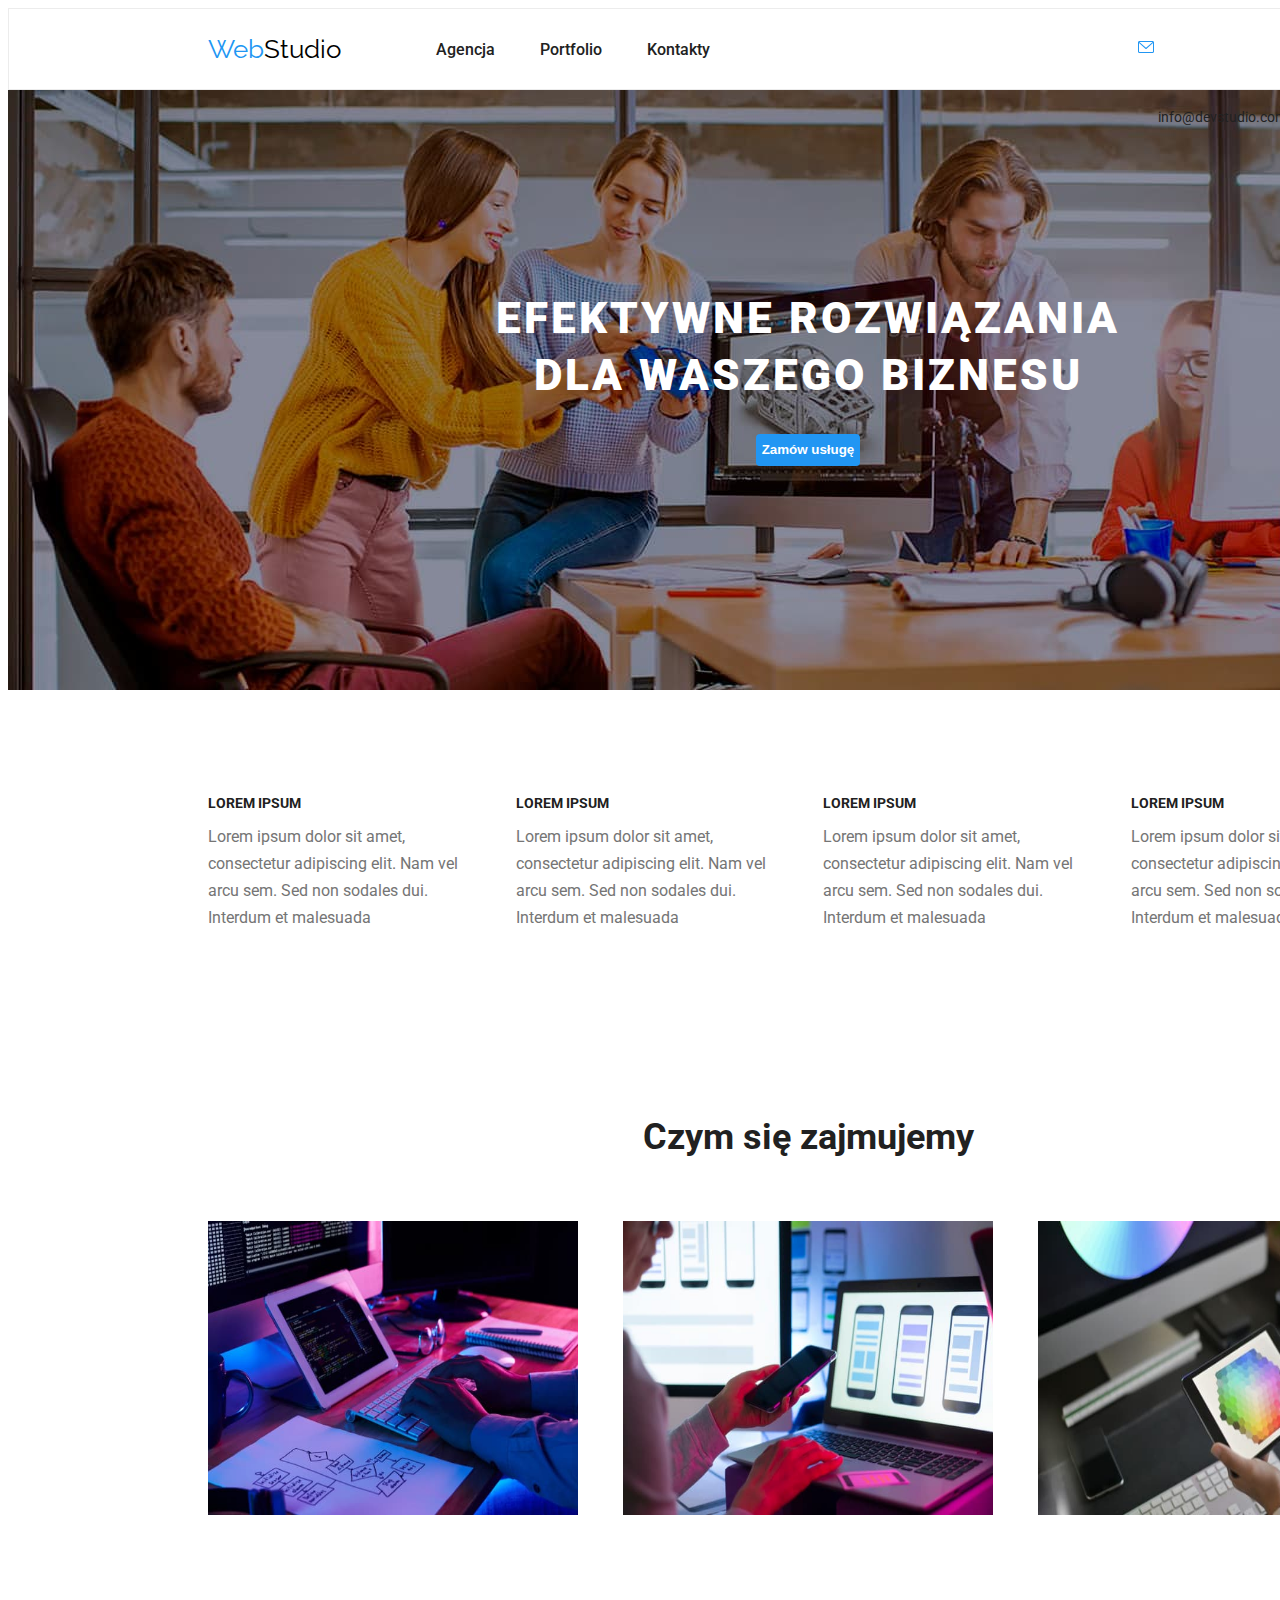
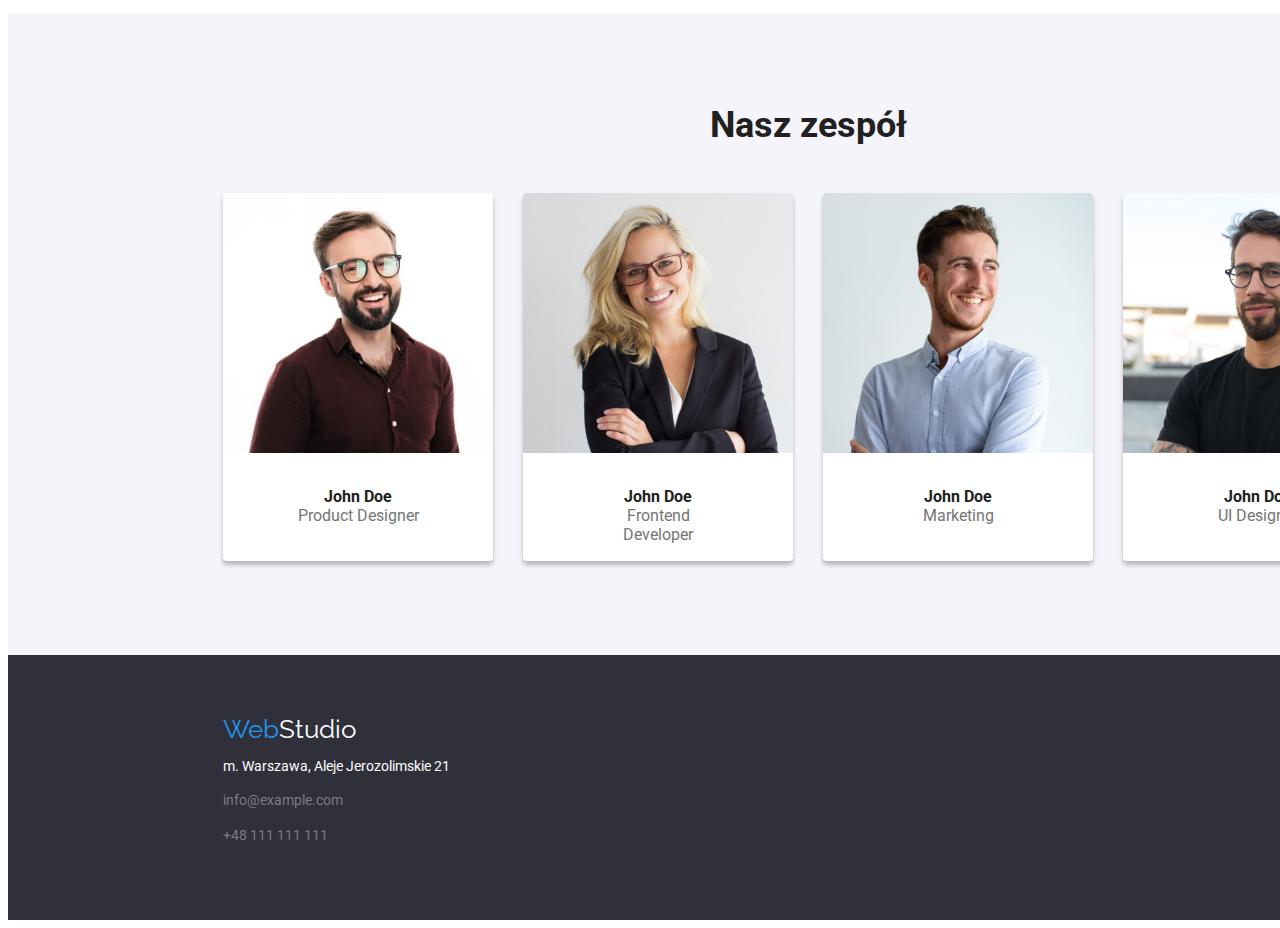
==== index.html @ 939aaa7a "icon" ====
<!DOCTYPE html>
<html lang="pl">
  <head>
    <meta charset="UTF-8" />
    <meta http-equiv="X-UA-Compatible" content="IE=edge" />
    <meta name="viewport" content="width=device-width, initial-scale=1.0" />
    <link
      rel="stylesheet"
      href="https://cdnjs.cloudflare.com/ajax/libs/modern-normalize/1.1.0/modern-normalize.min.css"
      integrity="sha512-wpPYUAdjBVSE4KJnH1VR1HeZfpl1ub8YT/NKx4PuQ5NmX2tKuGu6U/JRp5y+Y8XG2tV+wKQpNHVUX03MfMFn9Q=="
      crossorigin="anonymous"
      referrerpolicy="no-referrer"
    />
    <link rel="stylesheet" href="./css/styles-index.css" />
    <link rel="preconnect" href="https://fonts.googleapis.com" />
    <link rel="preconnect" href="https://fonts.gstatic.com" crossorigin />

    <link
      href="https://fonts.googleapis.com/css2?family=Raleway:wght@700&family=Roboto:wght@400;500;700;900&display=swap"
      rel="stylesheet"
    />
    <title>Studio</title>
  </head>
  <body>
    <header>
      <div class="container-header">
        <span class="logo-top"
          ><a href="index.html"><span class="logo-first-part">Web</span>Studio</a></span
        >
        <nav>
          <ul class="navbar">
            <li><a href="./index.html">Agencja</a></li>
            <li><a href="./portfolio.html">Portfolio</a></li>
            <li><a href="#">Kontakty</a></li>
          </ul>
        </nav>
        <div class="contact-top">
          <div class="contact-email-header">
            <svg class="icon-header" width="16" hight="12" vewBox="0 0 16 12" fill="#757575">
              <use href="images/icons.svg#icon-envelope"></use>
            </svg>
            <a href="mailto:info@devstudio.com">info@devstudio.com</a>
          </div>
          <div class="contact-phone-header"><a href="tel:+48111111111">+48 111 111 111</a></div>
        </div>
      </div>
    </header>
    <main>
      <div class="main-page-box">
        <h1>EFEKTYWNE ROZWIĄZANIA<br />DLA WASZEGO BIZNESU</h1>
        <button class="button-main-page" type="button">Zamów usługę</button>
      </div>
      <div class="main-page-first-container">
        <ul class="main-page-first-container-list">
          <li>
            <h2 class="main-page-first-container-title">Lorem ipsum</h2>
            <p>
              Lorem ipsum dolor sit amet, consectetur adipiscing elit. Nam vel arcu sem. Sed non
              sodales dui. Interdum et malesuada
            </p>
          </li>

          <li>
            <h2 class="main-page-first-container-title">Lorem ipsum</h2>
            <p>
              Lorem ipsum dolor sit amet, consectetur adipiscing elit. Nam vel arcu sem. Sed non
              sodales dui. Interdum et malesuada
            </p>
          </li>
          <li>
            <h2 class="main-page-first-container-title">Lorem ipsum</h2>
            <p>
              Lorem ipsum dolor sit amet, consectetur adipiscing elit. Nam vel arcu sem. Sed non
              sodales dui. Interdum et malesuada
            </p>
          </li>
          <li>
            <h2 class="main-page-first-container-title">Lorem ipsum</h2>
            <p>
              Lorem ipsum dolor sit amet, consectetur adipiscing elit. Nam vel arcu sem. Sed non
              sodales dui. Interdum et malesuada
            </p>
          </li>
        </ul>
      </div>
      <section class="main-page-second-container">
        <h2 class="main-page-container-title">Czym się zajmujemy</h2>
        <ul class="main-page-second-container-list">
          <li>
            <img
              src="images/photo1.jpg"
              height="294"
              width="370"
              alt="programer working his desk office"
            />
          </li>
          <li>
            <img
              src="images/photo2.jpg"
              height="294"
              width="370"
              alt=" web ui designers are developing application smartphones team creators is working interface mobile phones"
            />
          </li>
          <li>
            <img
              src="images/photo3.jpg"
              height="294"
              width="370"
              alt="creative artist web design with working colour selection graphic tablet"
            />
          </li>
        </ul>
      </section>
      <section class="main-page-third-container-section-box">
        <div class="main-page-third-container-section">
          <h2 class="main-page-container-title">Nasz zespół</h2>
          <ul class="main-page-third-container">
            <li>
              <figure>
                <img src="images/part2photo1.jpg" alt="The man with glasses" width="270" />
                <figcaption>
                  <span class="main-page-third-container-photo-title"><b>John Doe</b></span
                  ><br />
                  <span class="main-page-third-container-photo-description">Product Designer</span>
                </figcaption>
              </figure>
            </li>

            <li>
              <figure>
                <img src="images/part2photo2.jpg" alt="Blonde woman with glasses" width="270" />
                <figcaption>
                  <span class="main-page-third-container-photo-title"><b>John Doe</b></span>
                  <br />
                  <span class="main-page-third-container-photo-description"
                    >Frontend Developer</span
                  >
                </figcaption>
              </figure>
            </li>
            <li>
              <figure>
                <img src="images/part2photo3.jpg" alt="The man in blue shirt" width="270" />
                <figcaption>
                  <span class="main-page-third-container-photo-title"><b>John Doe</b></span
                  ><br />
                  <span class="main-page-third-container-photo-description">Marketing</span>
                </figcaption>
              </figure>
            </li>
            <li>
              <figure>
                <img
                  src="images/part2photo4.jpg"
                  alt="The man with glasses in black t-shirt"
                  width="270"
                />
                <figcaption>
                  <span class="main-page-third-container-photo-title"><b>John Doe</b></span
                  ><br />
                  <span class="main-page-third-container-photo-description">UI Designer</span>
                </figcaption>
              </figure>
            </li>
          </ul>
        </div>
      </section>
    </main>
    <footer>
      <div class="container-footer">
        <span class="logo-bottom"
          ><a href="index.html"><span class="logo-first-part">Web</span>Studio</a></span
        >
        <address>
          <p class="address-street">m. Warszawa, Aleje Jerozolimskie 21</p>
          <p class="contact-email"><a href="info@example.com">info@example.com</a></p>
          <p class="contact-phone"><a href="tel:+48111111111">+48 111 111 111</a></p>
        </address>
      </div>
    </footer>
  </body>
</html>
---- css/styles-index.css ----
:root {
  --main-color: #212121;
  --secondary-color: #757575;
  --brand-color: #2196f3;
}
body {
  font-family: 'roboto', sans-serif;
  color: var(--main-color);
  list-style: none;
  width: 1600px;
}
svg {
  transform-origin: center;
}

a {
  text-decoration: none;
}
/* navigation*/
header {
  border: 1px solid #ececec;
}
.container-header {
  display: flex;
  height: 80px;
  align-items: center;
  width: 1200px;
  justify-content: space-between;
  margin: 0 auto;
}
.logo-top > a {
  text-decoration: none;
  font-family: 'Raleway';
  color: #000;
  font-size: 26px;
  line-height: 1.1;
}
.logo-first-part {
  color: var(--brand-color);
}
.navbar,
.navbar > li > a {
  list-style: none;
  text-decoration: none;
  color: var(--main-color);
  font-weight: 500;
}
.navbar {
  display: flex;
  justify-content: space-between;
  gap: 45px;
  margin-right: 373px;
}
.icon-header {
  display: inline-block;
  fill: var(--secondary-color);
  height: 13;
}
.contact-email-header {
  display: inline-block;
  width: 161px;
  /* margin-right: 50px;*/
}
.contact-phone-header {
  display: inline-block;
}
.navbar > li > a:hover,
.navbar > li > a:focus {
  color: var(--brand-color);
}
.contact-phone-header > a,
.contact-email-header > a {
  text-decoration: none;
  font-size: 14px;
  color: var(--main-color);
}

.contact-phone-header > a:hover,
.contact-phone-header > a:focus,
.contact-email-header > a:hover,
.contact-email-header > a:focus {
  color: var(--brand-color);
}

/* navigation*/

/*main*/

h1 {
  font-weight: 900;
  font-size: 44px;
  text-align: center;
  color: #fff;
  line-height: 1.3;
  letter-spacing: 3px;
  padding-top: 200px;
  padding-bottom: 30px;
  margin: 0;
}
.main-page-box {
  background-color: #2f303a;
  background-image: url('../images/10.jpg'), url('../images/11.jpg');
  text-align: center;
  height: 600px;
}
.button-main-page {
  background: var(--brand-color);
  font-weight: 700;
  color: #fff;
  line-height: 30px;
  border-radius: 4px;
  border: none;
}
.button-main-page:hover,
.button-main-page:focus {
  color: var(--main-color);
  cursor: pointer;
}
.main-page-first-container {
  margin: 94px auto;
  width: 1200px;
}
.main-page-first-container-list {
  display: flex;
  flex-basis: calc((100%-90px) / 4);
  gap: 30px;
  justify-content: space-between;
}
.main-page-first-container-title {
  font-weight: 700;
  font-size: 14px;
  text-transform: uppercase;
  line-height: 1.1;
}
.main-page-first-container-list > li {
  list-style: none;
}
.main-page-first-container-list > li > p {
  color: var(--secondary-color);
  line-height: 1.7;
  margin: 0;
}
.main-page-first-container-list {
  padding-inline-start: 0px;
}
.main-page-container-title {
  font-weight: 700;
  font-size: 36px;
  text-align: center;
  line-height: 1;
  margin: 0;
  padding: 94px 0 50px 0;
}
.main-page-second-container {
  width: 1200px;
  margin: 0 auto;
  margin-bottom: 94px;
}
.main-page-second-container-list {
  display: flex;
  list-style: none;
  justify-content: space-between;
  gap: 30px;
  padding: 0;
}

.main-page-third-container > li {
  list-style: none;
  text-align: center;
}
.main-page-third-container {
  display: flex;
  margin: 0 auto;
  justify-content: space-between;
  gap: 30px;
  flex-basis: calc((100%-90px) / 4);

  padding: 0;
  padding-bottom: 94px;
}
.main-page-third-container > li > figure {
  margin: 0px;
  background-color: #fff;
  border-radius: 4px;
  box-shadow: rgba(0, 0, 0, 0.25) 0px 4px 4px 0px;
  height: 368px;
}
.main-page-third-container-section {
  margin: 0 auto;
  width: 1170px;
}
.main-page-third-container-section-box {
  background: #f5f4fa;
}

.main-page-third-container-photo-title {
  font-weight: 500;
  line-height: 1.1;
}
.main-page-third-container > li > figure > img {
  border-top-right-radius: 4px;
  border-top-left-radius: 4px;
}
.main-page-third-container-photo-description {
  color: var(--secondary-color);
  line-height: 1.1;
}
.main-page-third-container > li > figure > figcaption {
  padding: 30px 70px;
}

/*main*/

/*portfolio*/

.main-buttons {
  list-style: none;
  display: flex;
  gap: 8px;
  justify-content: center;
  padding-inline-start: 0px;
  margin: 94px 0px 34px 0px;
}
.main-button {
  color: var(--main-color);
  background-color: #f5f4fa;
  line-height: 1.6;
  border-radius: 4px;
  border: none;
}
.main-buttons > li > button {
  font-weight: 500;
  font-weight: bold;
  text-decoration: none;
  padding: 6px 22px;
}

.main-button:hover,
.main-button:focus {
  background-color: var(--brand-color);
  list-style: none;
  cursor: pointer;
  color: #fff;
  box-shadow: 0px 4px 4px 0px rgba(0, 0, 0, 0.25);
}
.portfolio-examples-container {
  width: 1200px;
  margin: 0 auto;
  margin-bottom: 94px;
}
.portfolio-examples {
  display: flex;
  flex-wrap: wrap;
  justify-content: center;
  gap: 30px;
  flex-basis: calc((100%-60px) / 3);
  list-style: none;
  margin: 0;
  padding: 0;
}
.portfolio-examples > li > figure {
  margin: 0;
  border: 1px solid #eee;
}
.portfolio-examples > li > figure > figcaption {
  padding: 20px 24px;
}
.portfolio-examples > li > figure:hover,
.portfolio-examples > li > figure:focus {
  cursor: pointer;
  box-shadow: 0px 4px 4px 0px rgba(0, 0, 0, 0.25);
}
.image-description-title {
  font-weight: 700;
  font-size: 18px;
  line-height: 2;
}
.image-description {
  color: var(--secondary-color);
  line-height: 1.8;
}

/*portfolio*/

/*footer*/
.logo-bottom > a {
  text-decoration: none;
  font-family: 'Raleway';
  color: #fff;
  font-size: 26px;
  line-height: 1.1;
}

footer {
  background-color: #2f303a;
}
.container-footer {
  padding-top: 60px;
  padding-left: 215px;
  padding-bottom: 60px;
}
.address > p > {
  text-decoration: none;
  line-height: 1.7;
}
.address-street {
  font-style: normal;
  font-size: 14px;
  color: #fff;
}

.contact-email > a {
  font-style: normal;
  font-size: 14px;
  color: #ffffff60;
  text-decoration: none;
}
.contact-phone > a {
  text-decoration: none;
  font-style: normal;
  font-size: 14px;
  color: #ffffff60;
}
.contact-email > a:hover,
.contact-email > a:focus,
.contact-phone > a:hover,
.contact-phone > a:focus {
  color: var(--brand-color);
}

/*footer*/
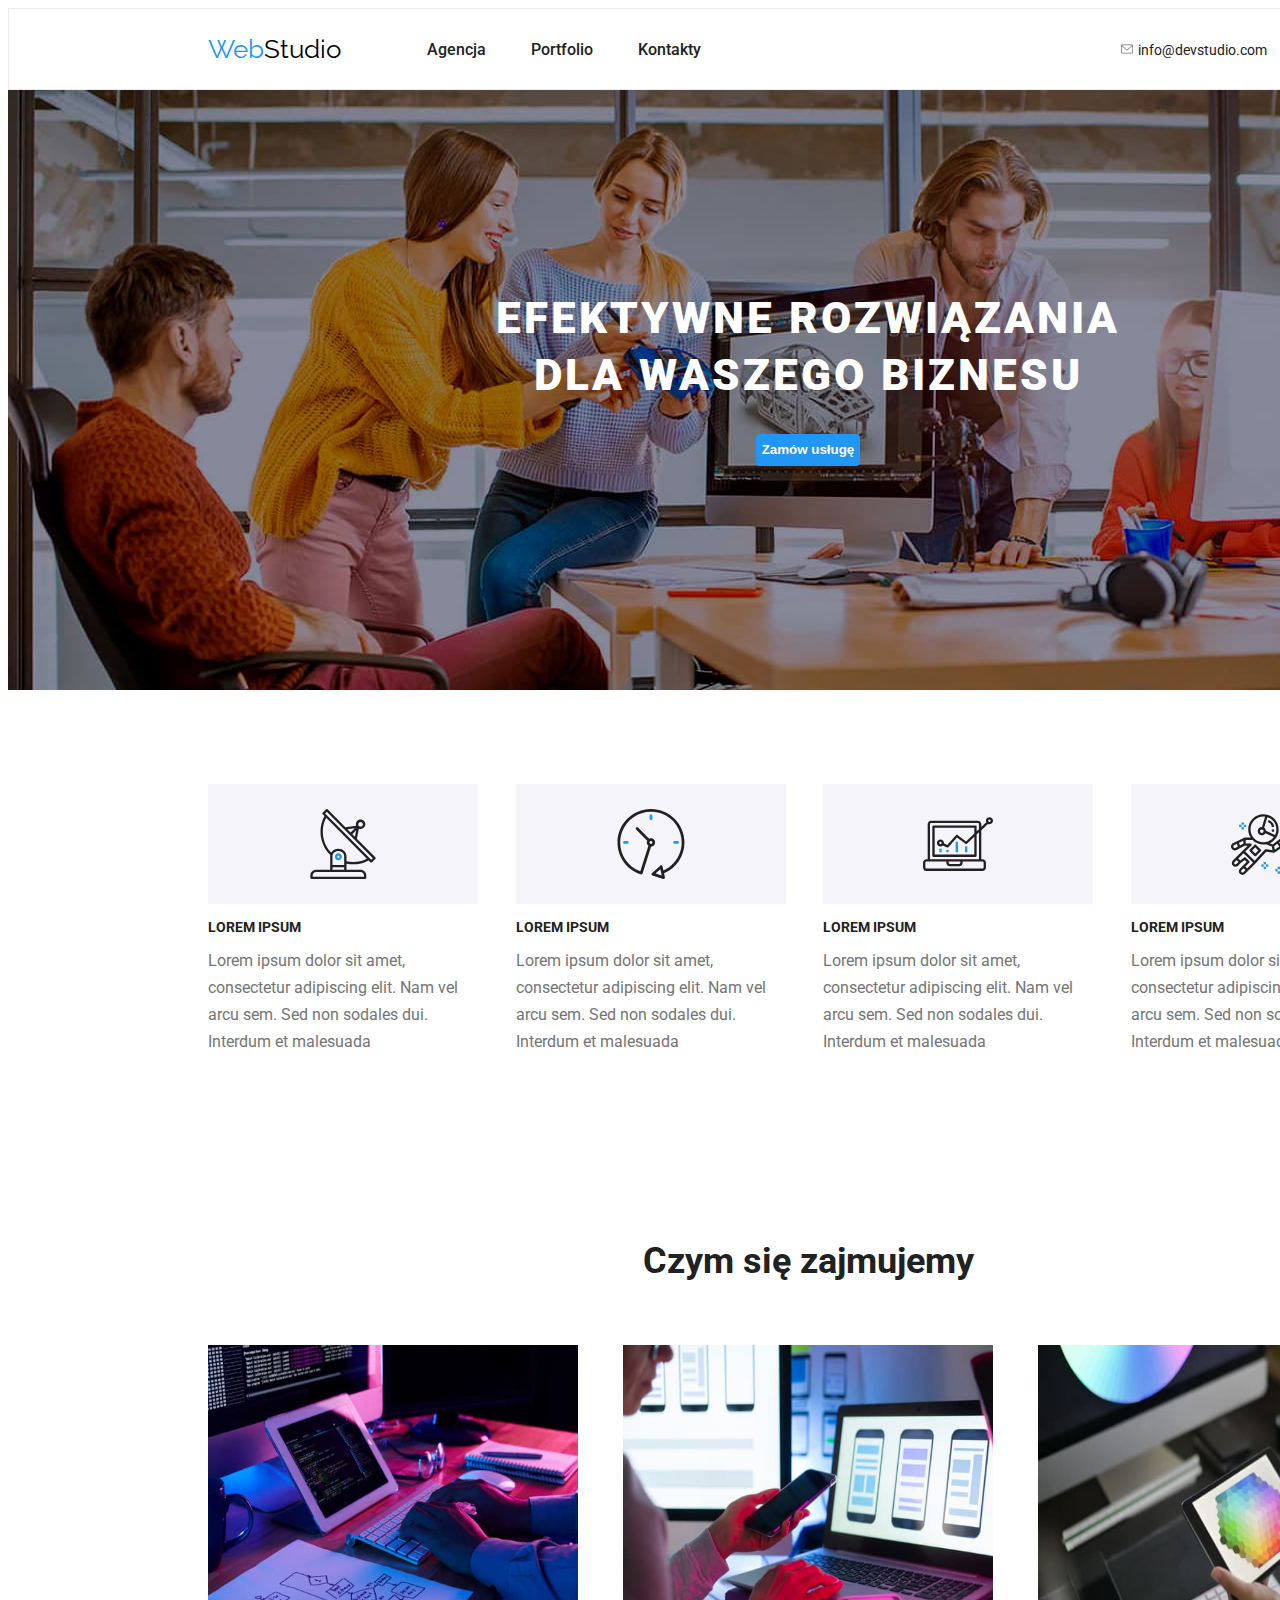
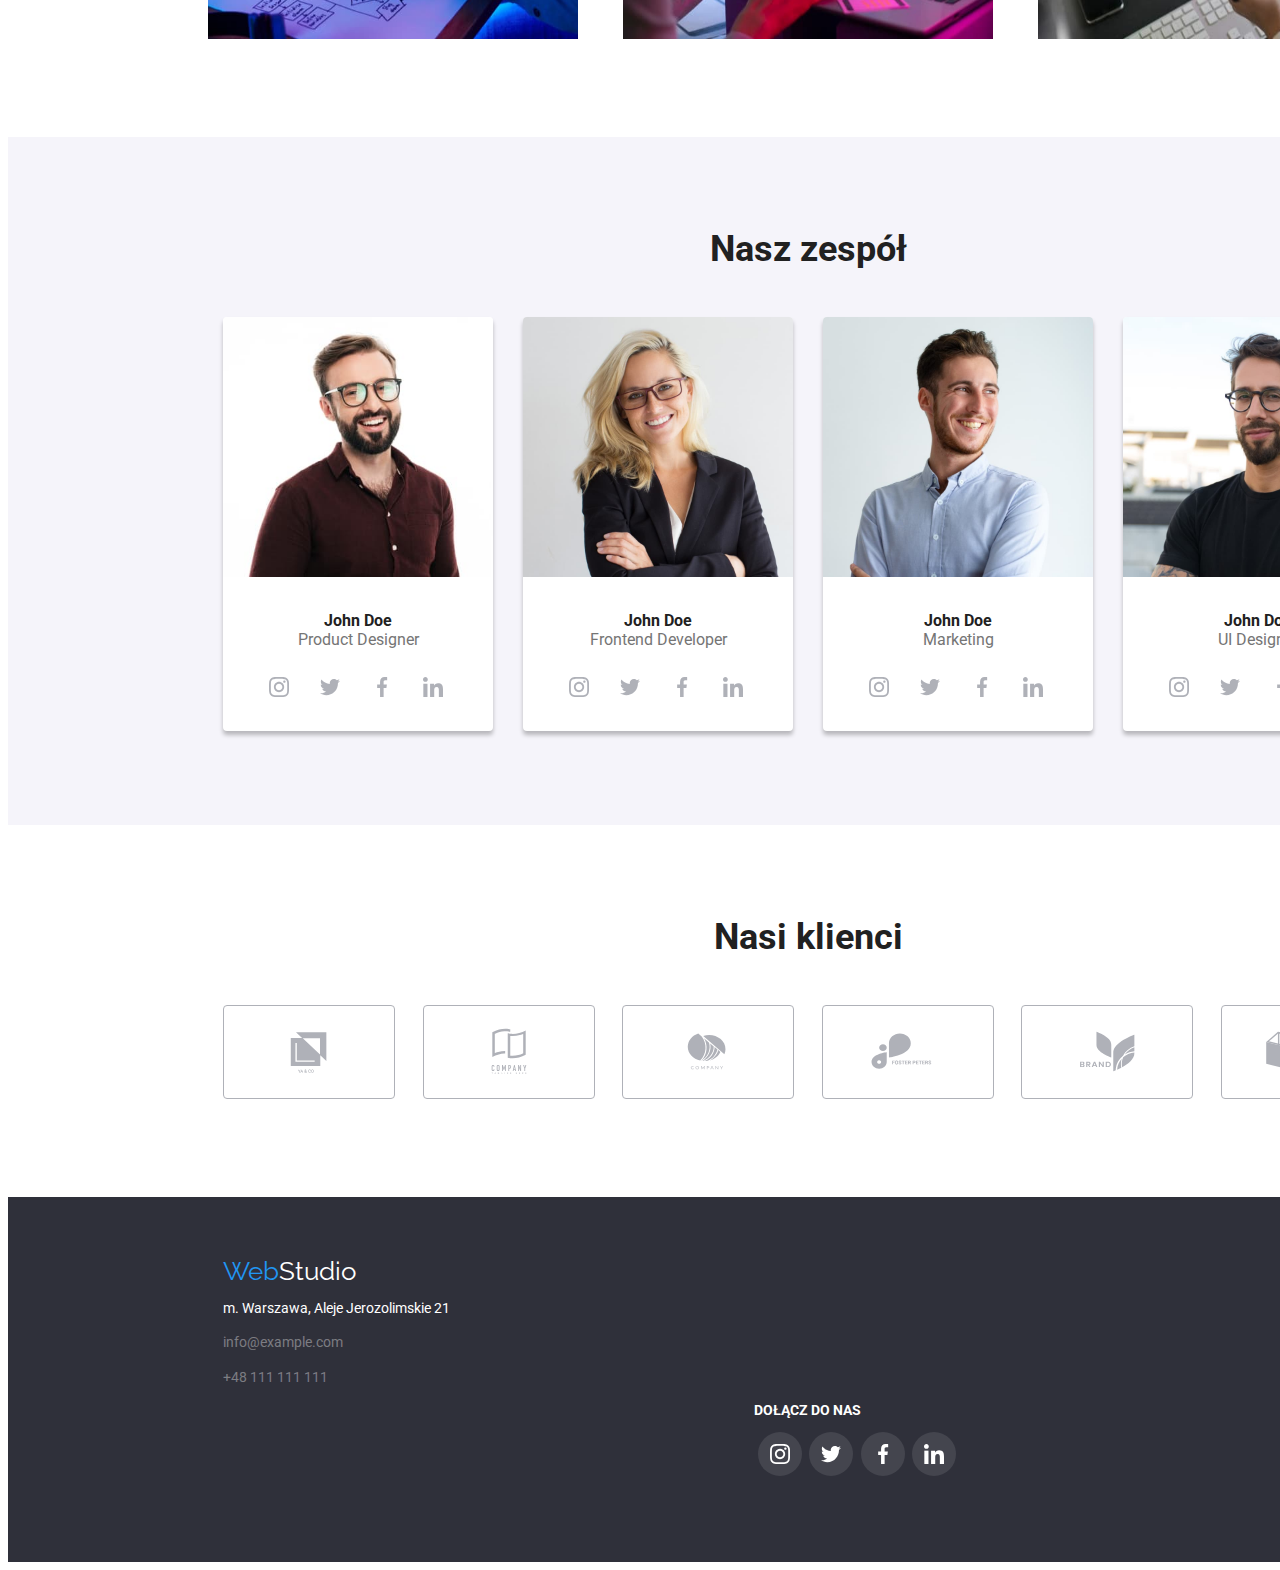
==== commit f6e3828d: "add icons" ====
--- a/index.html
+++ b/index.html
@@ -36,12 +36,21 @@
         </nav>
         <div class="contact-top">
           <div class="contact-email-header">
-            <svg class="icon-header" width="16" hight="12" vewBox="0 0 16 12" fill="#757575">
-              <use href="images/icons.svg#icon-envelope"></use>
-            </svg>
+            <a href="mailto:info@devstudio.com"
+              ><svg class="icon-header" width="16" height="12" viewBox="0 0 16 12" fill="#757575">
+                <use href="images/icons.svg#icon-envelope"></use>
+              </svg>
+            </a>
             <a href="mailto:info@devstudio.com">info@devstudio.com</a>
           </div>
-          <div class="contact-phone-header"><a href="tel:+48111111111">+48 111 111 111</a></div>
+          <div class="contact-phone-header">
+            <a href="tel:+48111111111"
+              ><svg class="icon-header" width="16" hight="12" viewBox="0 0 16 12" fill="#757575">
+                <use href="images/icons.svg#icon-smartphone"></use>
+              </svg>
+            </a>
+            <a href="tel:+48111111111">+48 111 111 111</a>
+          </div>
         </div>
       </div>
     </header>
@@ -53,6 +62,14 @@
       <div class="main-page-first-container">
         <ul class="main-page-first-container-list">
           <li>
+            <svg
+              class="main-page-first-container-icon"
+              width="270"
+              height="120"
+              viewBox="-100 -25 270 120 "
+            >
+              <use href="images/icons.svg#icon-antenna-1-1" width="70" height="70"></use>
+            </svg>
             <h2 class="main-page-first-container-title">Lorem ipsum</h2>
             <p>
               Lorem ipsum dolor sit amet, consectetur adipiscing elit. Nam vel arcu sem. Sed non
@@ -61,6 +78,14 @@
           </li>
 
           <li>
+            <svg
+              class="main-page-first-container-icon"
+              width="270"
+              height="120"
+              viewBox="-100 -25 270 120 "
+            >
+              <use href="images/icons.svg#icon-clock-1-2" width="70" height="70"></use>
+            </svg>
             <h2 class="main-page-first-container-title">Lorem ipsum</h2>
             <p>
               Lorem ipsum dolor sit amet, consectetur adipiscing elit. Nam vel arcu sem. Sed non
@@ -68,6 +93,14 @@
             </p>
           </li>
           <li>
+            <svg
+              class="main-page-first-container-icon"
+              width="270"
+              height="120"
+              viewBox="-100 -25 270 120 "
+            >
+              <use href="images/icons.svg#icon-diagram-1-2" width="70" height="70"></use>
+            </svg>
             <h2 class="main-page-first-container-title">Lorem ipsum</h2>
             <p>
               Lorem ipsum dolor sit amet, consectetur adipiscing elit. Nam vel arcu sem. Sed non
@@ -75,6 +108,14 @@
             </p>
           </li>
           <li>
+            <svg
+              class="main-page-first-container-icon"
+              width="270"
+              height="120"
+              viewBox="-100 -25 270 120 "
+            >
+              <use href="images/icons.svg#icon-astronaut-1-1" width="70" height="70"></use>
+            </svg>
             <h2 class="main-page-first-container-title">Lorem ipsum</h2>
             <p>
               Lorem ipsum dolor sit amet, consectetur adipiscing elit. Nam vel arcu sem. Sed non
@@ -123,6 +164,60 @@
                   <span class="main-page-third-container-photo-title"><b>John Doe</b></span
                   ><br />
                   <span class="main-page-third-container-photo-description">Product Designer</span>
+                  <container class="main-page-third-container-icons">
+                    <a href="/"
+                      ><svg
+                        class="main-page-third-container-icon"
+                        width="44"
+                        height="44"
+                        fill="#AFB1B8"
+                        style="border-radius: 50%"
+                        viewBox="-12 -12 44 44"
+                      >
+                        <use
+                          href="images/icons.svg#icon-instagram-2-1"
+                          width="20"
+                          height="20"
+                        ></use>
+                      </svg>
+                    </a>
+                    <a href="/"
+                      ><svg
+                        class="main-page-third-container-icon"
+                        width="44"
+                        height="44"
+                        fill="#AFB1B8"
+                        style="border-radius: 50%"
+                        viewBox="-12 -12 44 44"
+                      >
+                        <use href="images/icons.svg#icon-twitter-1" width="20" height="20"></use>
+                      </svg>
+                    </a>
+                    <a href="/"
+                      ><svg
+                        class="main-page-third-container-icon"
+                        width="44"
+                        height="44"
+                        fill="#AFB1B8"
+                        style="border-radius: 50%"
+                        viewBox="-12 -12 44 44"
+                      >
+                        <use href="images/icons.svg#icon-facebook-1" width="20" height="20"></use>
+                      </svg>
+                    </a>
+                    <a href="/"
+                      ><svg
+                        class="main-page-third-container-icon"
+                        width="44"
+                        height="44"
+                        fill="#AFB1B8"
+                        style="border-radius: 50%"
+                        viewBox="-12 -12 44 44"
+                      >
+                        <use href="images/icons.svg#icon-linkedin-1" width="20" height="20"></use>
+                      </svg>
+                    </a>
+                  </container>
                 </figcaption>
               </figure>
             </li>
@@ -136,6 +231,60 @@
                   <span class="main-page-third-container-photo-description"
                     >Frontend Developer</span
                   >
+                  <container class="main-page-third-container-icons">
+                    <a href="/"
+                      ><svg
+                        class="main-page-third-container-icon"
+                        width="44"
+                        height="44"
+                        fill="#AFB1B8"
+                        style="border-radius: 50%"
+                        viewBox="-12 -12 44 44"
+                      >
+                        <use
+                          href="images/icons.svg#icon-instagram-2-1"
+                          width="20"
+                          height="20"
+                        ></use>
+                      </svg>
+                    </a>
+                    <a href="/"
+                      ><svg
+                        class="main-page-third-container-icon"
+                        width="44"
+                        height="44"
+                        fill="#AFB1B8"
+                        style="border-radius: 50%"
+                        viewBox="-12 -12 44 44"
+                      >
+                        <use href="images/icons.svg#icon-twitter-1" width="20" height="20"></use>
+                      </svg>
+                    </a>
+                    <a href="/"
+                      ><svg
+                        class="main-page-third-container-icon"
+                        width="44"
+                        height="44"
+                        fill="#AFB1B8"
+                        style="border-radius: 50%"
+                        viewBox="-12 -12 44 44"
+                      >
+                        <use href="images/icons.svg#icon-facebook-1" width="20" height="20"></use>
+                      </svg>
+                    </a>
+                    <a href="/"
+                      ><svg
+                        class="main-page-third-container-icon"
+                        width="44"
+                        height="44"
+                        fill="#AFB1B8"
+                        style="border-radius: 50%"
+                        viewBox="-12 -12 44 44"
+                      >
+                        <use href="images/icons.svg#icon-linkedin-1" width="20" height="20"></use>
+                      </svg>
+                    </a>
+                  </container>
                 </figcaption>
               </figure>
             </li>
@@ -146,6 +295,60 @@
                   <span class="main-page-third-container-photo-title"><b>John Doe</b></span
                   ><br />
                   <span class="main-page-third-container-photo-description">Marketing</span>
+                  <container class="main-page-third-container-icons">
+                    <a href="/"
+                      ><svg
+                        class="main-page-third-container-icon"
+                        width="44"
+                        height="44"
+                        fill="#AFB1B8"
+                        style="border-radius: 50%"
+                        viewBox="-12 -12 44 44"
+                      >
+                        <use
+                          href="images/icons.svg#icon-instagram-2-1"
+                          width="20"
+                          height="20"
+                        ></use>
+                      </svg>
+                    </a>
+                    <a href="/"
+                      ><svg
+                        class="main-page-third-container-icon"
+                        width="44"
+                        height="44"
+                        fill="#AFB1B8"
+                        style="border-radius: 50%"
+                        viewBox="-12 -12 44 44"
+                      >
+                        <use href="images/icons.svg#icon-twitter-1" width="20" height="20"></use>
+                      </svg>
+                    </a>
+                    <a href="/"
+                      ><svg
+                        class="main-page-third-container-icon"
+                        width="44"
+                        height="44"
+                        fill="#AFB1B8"
+                        style="border-radius: 50%"
+                        viewBox="-12 -12 44 44"
+                      >
+                        <use href="images/icons.svg#icon-facebook-1" width="20" height="20"></use>
+                      </svg>
+                    </a>
+                    <a href="/"
+                      ><svg
+                        class="main-page-third-container-icon"
+                        width="44"
+                        height="44"
+                        fill="#AFB1B8"
+                        style="border-radius: 50%"
+                        viewBox="-12 -12 44 44"
+                      >
+                        <use href="images/icons.svg#icon-linkedin-1" width="20" height="20"></use>
+                      </svg>
+                    </a>
+                  </container>
                 </figcaption>
               </figure>
             </li>
@@ -160,12 +363,155 @@
                   <span class="main-page-third-container-photo-title"><b>John Doe</b></span
                   ><br />
                   <span class="main-page-third-container-photo-description">UI Designer</span>
+                  <container class="main-page-third-container-icons">
+                    <a href="/"
+                      ><svg
+                        class="main-page-third-container-icon"
+                        width="44"
+                        height="44"
+                        fill="#AFB1B8"
+                        style="border-radius: 50%"
+                        viewBox="-12 -12 44 44"
+                      >
+                        <use
+                          href="images/icons.svg#icon-instagram-2-1"
+                          width="20"
+                          height="20"
+                        ></use>
+                      </svg>
+                    </a>
+                    <a href="/"
+                      ><svg
+                        class="main-page-third-container-icon"
+                        width="44"
+                        height="44"
+                        fill="#AFB1B8"
+                        style="border-radius: 50%"
+                        viewBox="-12 -12 44 44"
+                      >
+                        <use href="images/icons.svg#icon-twitter-1" width="20" height="20"></use>
+                      </svg>
+                    </a>
+                    <a href="/"
+                      ><svg
+                        class="main-page-third-container-icon"
+                        width="44"
+                        height="44"
+                        fill="#AFB1B8"
+                        style="border-radius: 50%"
+                        viewBox="-12 -12 44 44"
+                      >
+                        <use href="images/icons.svg#icon-facebook-1" width="20" height="20"></use>
+                      </svg>
+                    </a>
+                    <a href="/"
+                      ><svg
+                        class="main-page-third-container-icon"
+                        width="44"
+                        height="44"
+                        fill="#AFB1B8"
+                        style="border-radius: 50%"
+                        viewBox="-12 -12 44 44"
+                      >
+                        <use href="images/icons.svg#icon-linkedin-1" width="20" height="20"></use>
+                      </svg>
+                    </a>
+                  </container>
                 </figcaption>
               </figure>
             </li>
           </ul>
         </div>
       </section>
+      <div class="main-page-fourth-container-section">
+        <h2 class="main-page-container-title">Nasi klienci</h2>
+        <ul>
+          <li>
+            <a href="/">
+              <svg
+                class="main-page-fourth-container-icon"
+                width="170"
+                height="92"
+                viewBox="0 0 170 92"
+                fill="#AFB1B8"
+                style="border: 1px solid #afb1b8; border-radius: 4px"
+              >
+                <use href="images/icons.svg#icon-Logo-6"></use>
+              </svg>
+            </a>
+          </li>
+          <li>
+            <a href="/">
+              <svg
+                class="main-page-fourth-container-icon"
+                width="170"
+                height="92"
+                viewBox="0 0 170 92"
+                fill="#AFB1B8"
+                style="border: 1px solid #afb1b8; border-radius: 4px"
+              >
+                <use href="images/icons.svg#icon-Logo-7"></use>
+              </svg>
+            </a>
+          </li>
+          <li>
+            <a href="/">
+              <svg
+                class="main-page-fourth-container-icon"
+                width="170"
+                height="92"
+                viewBox="0 0 170 92"
+                fill="#AFB1B8"
+                style="border: 1px solid #afb1b8; border-radius: 4px"
+              >
+                <use href="images/icons.svg#icon-Logo-8"></use>
+              </svg>
+            </a>
+          </li>
+          <li>
+            <a href="/">
+              <svg
+                class="main-page-fourth-container-icon"
+                width="170"
+                height="92"
+                viewBox="0 0 170 92"
+                fill="#AFB1B8"
+                style="border: 1px solid #afb1b8; border-radius: 4px"
+              >
+                <use href="images/icons.svg#icon-Logo-9"></use>
+              </svg>
+            </a>
+          </li>
+          <li>
+            <a href="/">
+              <svg
+                class="main-page-fourth-container-icon"
+                width="170"
+                height="92"
+                viewBox="0 0 170 92"
+                fill="#AFB1B8"
+                style="border: 1px solid #afb1b8; border-radius: 4px"
+              >
+                <use href="images/icons.svg#icon-Logo-10"></use>
+              </svg>
+            </a>
+          </li>
+          <li>
+            <a href="/">
+              <svg
+                class="main-page-fourth-container-icon"
+                width="170"
+                height="92"
+                viewBox="0 0 170 92"
+                fill="#AFB1B8"
+                style="border: 1px solid #afb1b8; border-radius: 4px"
+              >
+                <use href="images/icons.svg#icon-Logo-11"></use>
+              </svg>
+            </a>
+          </li>
+        </ul>
+      </div>
     </main>
     <footer>
       <div class="container-footer">
@@ -177,6 +523,59 @@
           <p class="contact-email"><a href="info@example.com">info@example.com</a></p>
           <p class="contact-phone"><a href="tel:+48111111111">+48 111 111 111</a></p>
         </address>
+        <div class="main-page-footer-container">
+          <h3 class="main-page-footer-icons-title">DOŁĄCZ DO NAS</h3>
+          <div class="main-page-footer-icons">
+            <a href="/"
+              ><svg
+                class="main-page-footer-icon"
+                width="44"
+                height="44"
+                fill="#fff"
+                style="border-radius: 50%"
+                viewBox="-12 -12 44 44"
+              >
+                <use href="images/icons.svg#icon-instagram-2-1" width="20" height="20"></use>
+              </svg>
+            </a>
+            <a href="/"
+              ><svg
+                class="main-page-footer-icon"
+                width="44"
+                height="44"
+                fill="#fff"
+                style="border-radius: 50%"
+                viewBox="-12 -12 44 44"
+              >
+                <use href="images/icons.svg#icon-twitter-1" width="20" height="20"></use>
+              </svg>
+            </a>
+            <a href="/"
+              ><svg
+                class="main-page-footer-icon"
+                width="44"
+                height="44"
+                fill="#fff"
+                style="border-radius: 50%"
+                viewBox="-12 -12 44 44"
+              >
+                <use href="images/icons.svg#icon-facebook-1" width="20" height="20"></use>
+              </svg>
+            </a>
+            <a href="/"
+              ><svg
+                class="main-page-footer-icon"
+                width="44"
+                height="44"
+                fill="#fff"
+                style="border-radius: 50%"
+                viewBox="-12 -12 44 44"
+              >
+                <use href="images/icons.svg#icon-linkedin-1" width="20" height="20"></use>
+              </svg>
+            </a>
+          </div>
+        </div>
       </div>
     </footer>
   </body>
--- a/css/styles-index.css
+++ b/css/styles-index.css
@@ -52,9 +52,8 @@
   margin-right: 373px;
 }
 .icon-header {
-  display: inline-block;
-  fill: var(--secondary-color);
-  height: 13;
+  height: 12px;
+  width: 16px;
 }
 .contact-email-header {
   display: inline-block;
@@ -81,6 +80,13 @@
 .contact-email-header > a:focus {
   color: var(--brand-color);
 }
+.contact-top > div > a:hover,
+.contact-top > div > a:focus,
+.icon-header:focus,
+.icon-header:hover {
+  color: var(--brand-color);
+  fill: var(--brand-color);
+}
 
 /* navigation*/
 
@@ -119,6 +125,11 @@
 .main-page-first-container {
   margin: 94px auto;
   width: 1200px;
+}
+.main-page-first-container-icon {
+  width: 270px;
+  height: 120px;
+  background-color: #f5f4fa;
 }
 .main-page-first-container-list {
   display: flex;
@@ -164,6 +175,22 @@
   padding: 0;
 }
 
+.main-page-third-container-icons {
+  display: flex;
+  justify-content: space-around;
+  width: 206px;
+  padding-top: 16px;
+}
+.main-page-third-container-icon:hover,
+.main-page-third-container-icon:focus {
+  background-color: var(--brand-color);
+  fill: #fff;
+}
+.main-page-third-container-icon {
+  width: 44px;
+  height: 44px;
+}
+
 .main-page-third-container > li {
   list-style: none;
   text-align: center;
@@ -183,7 +210,6 @@
   background-color: #fff;
   border-radius: 4px;
   box-shadow: rgba(0, 0, 0, 0.25) 0px 4px 4px 0px;
-  height: 368px;
 }
 .main-page-third-container-section {
   margin: 0 auto;
@@ -206,7 +232,29 @@
   line-height: 1.1;
 }
 .main-page-third-container > li > figure > figcaption {
-  padding: 30px 70px;
+  padding: 30px 30px 18px 30px;
+}
+.main-page-fourth-container-icon {
+  width: 170px;
+  height: 92px;
+}
+.main-page-fourth-container-icon:hover,
+.main-page-fourth-container-icon:focus {
+  fill: var(--brand-color);
+  border-color: var(--brand-color);
+}
+
+.main-page-fourth-container-section > ul {
+  display: flex;
+  list-style: none;
+  justify-content: space-between;
+  padding-left: 0;
+  margin: 0 auto;
+}
+.main-page-fourth-container-section {
+  width: 1170px;
+  margin: 0 auto;
+  padding-bottom: 94px;
 }
 
 /*main*/
@@ -279,7 +327,6 @@
   color: var(--secondary-color);
   line-height: 1.8;
 }
-
 /*portfolio*/
 
 /*footer*/
@@ -327,5 +374,29 @@
 .contact-phone > a:focus {
   color: var(--brand-color);
 }
+.main-page-footer-container {
+  padding-left: 531px;
+}
+.main-page-footer-icons {
+  display: flex;
+  justify-content: space-around;
+  width: 206px;
+  height: 70px;
+}
+.main-page-footer-icon:hover,
+.main-page-footer-icon:focus {
+  background-color: var(--brand-color);
+}
+.main-page-footer-icon {
+  width: 44px;
+  height: 44px;
+  background-color: rgba(255, 255, 255, 0.1);
+}
+.main-page-footer-icons-title {
+  display: block;
+  color: #fff;
+  font-weight: 700;
+  font-size: 14px;
+}
 
 /*footer*/
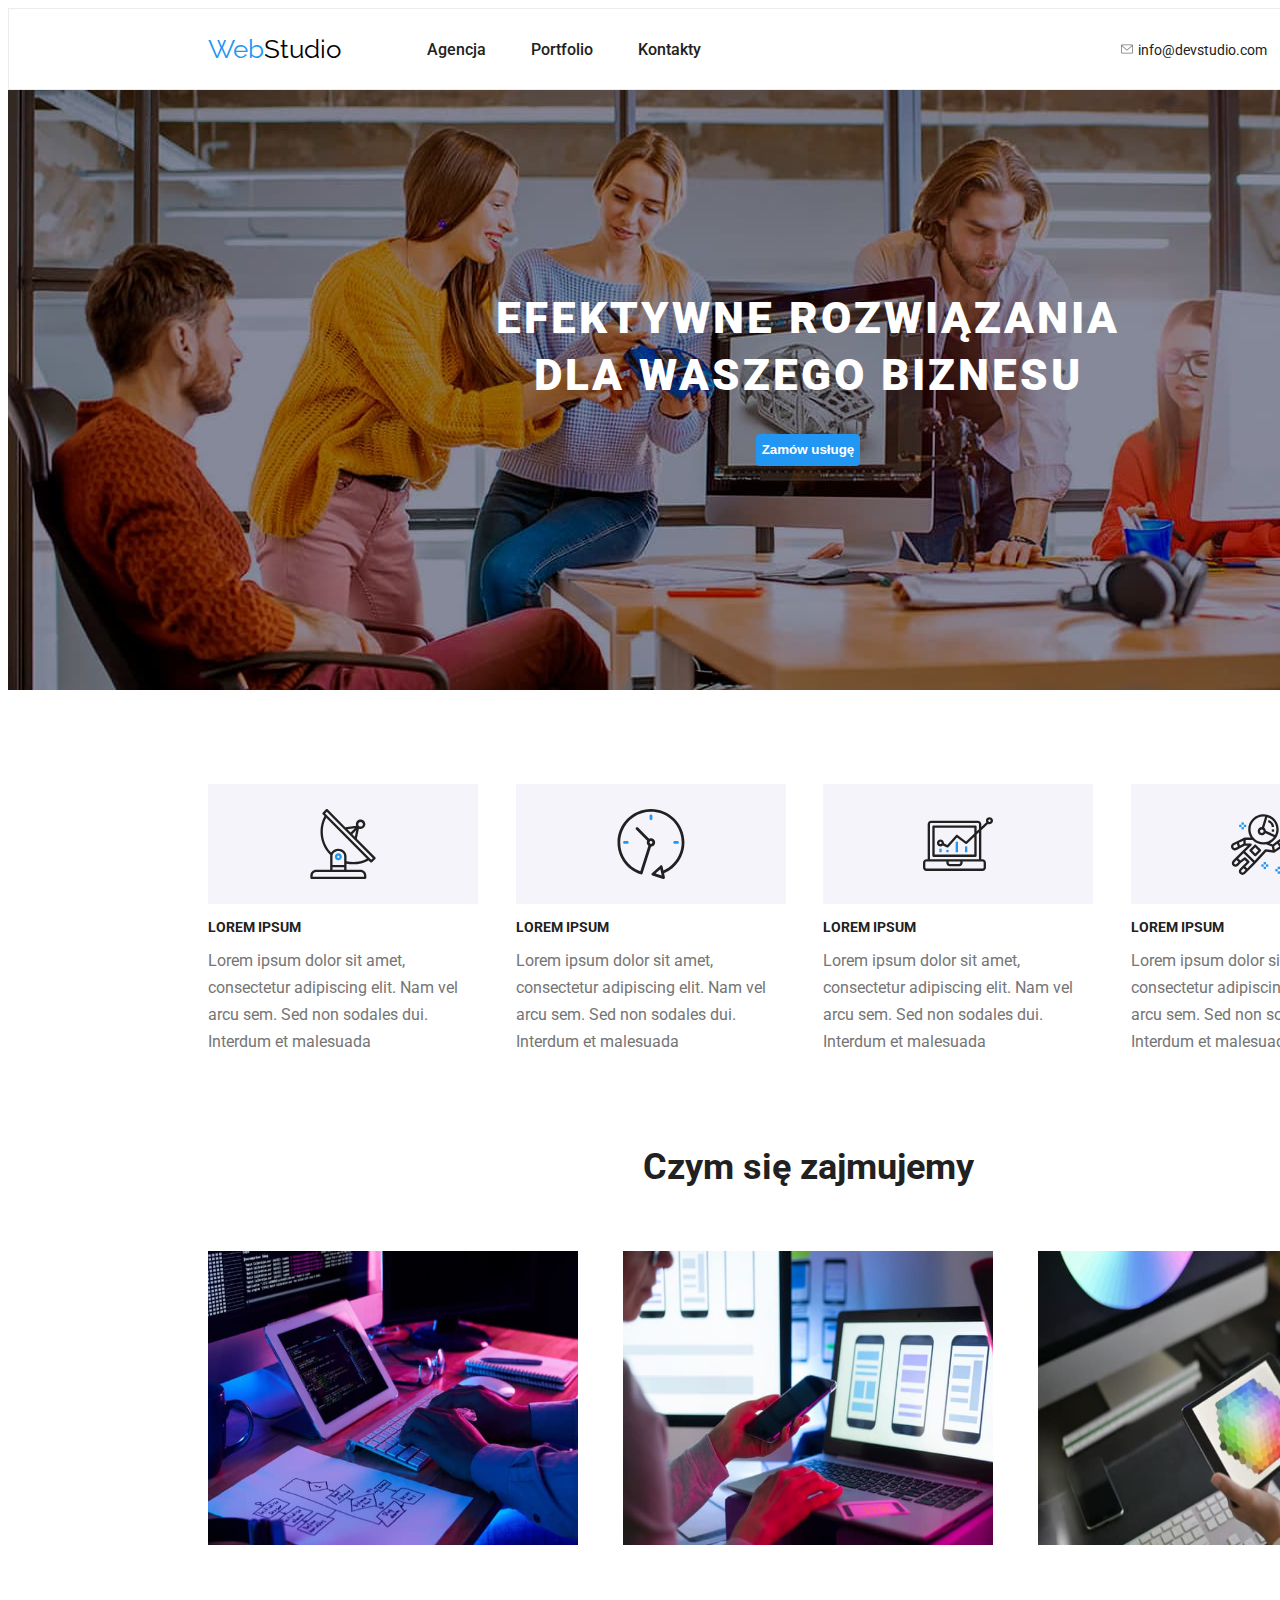
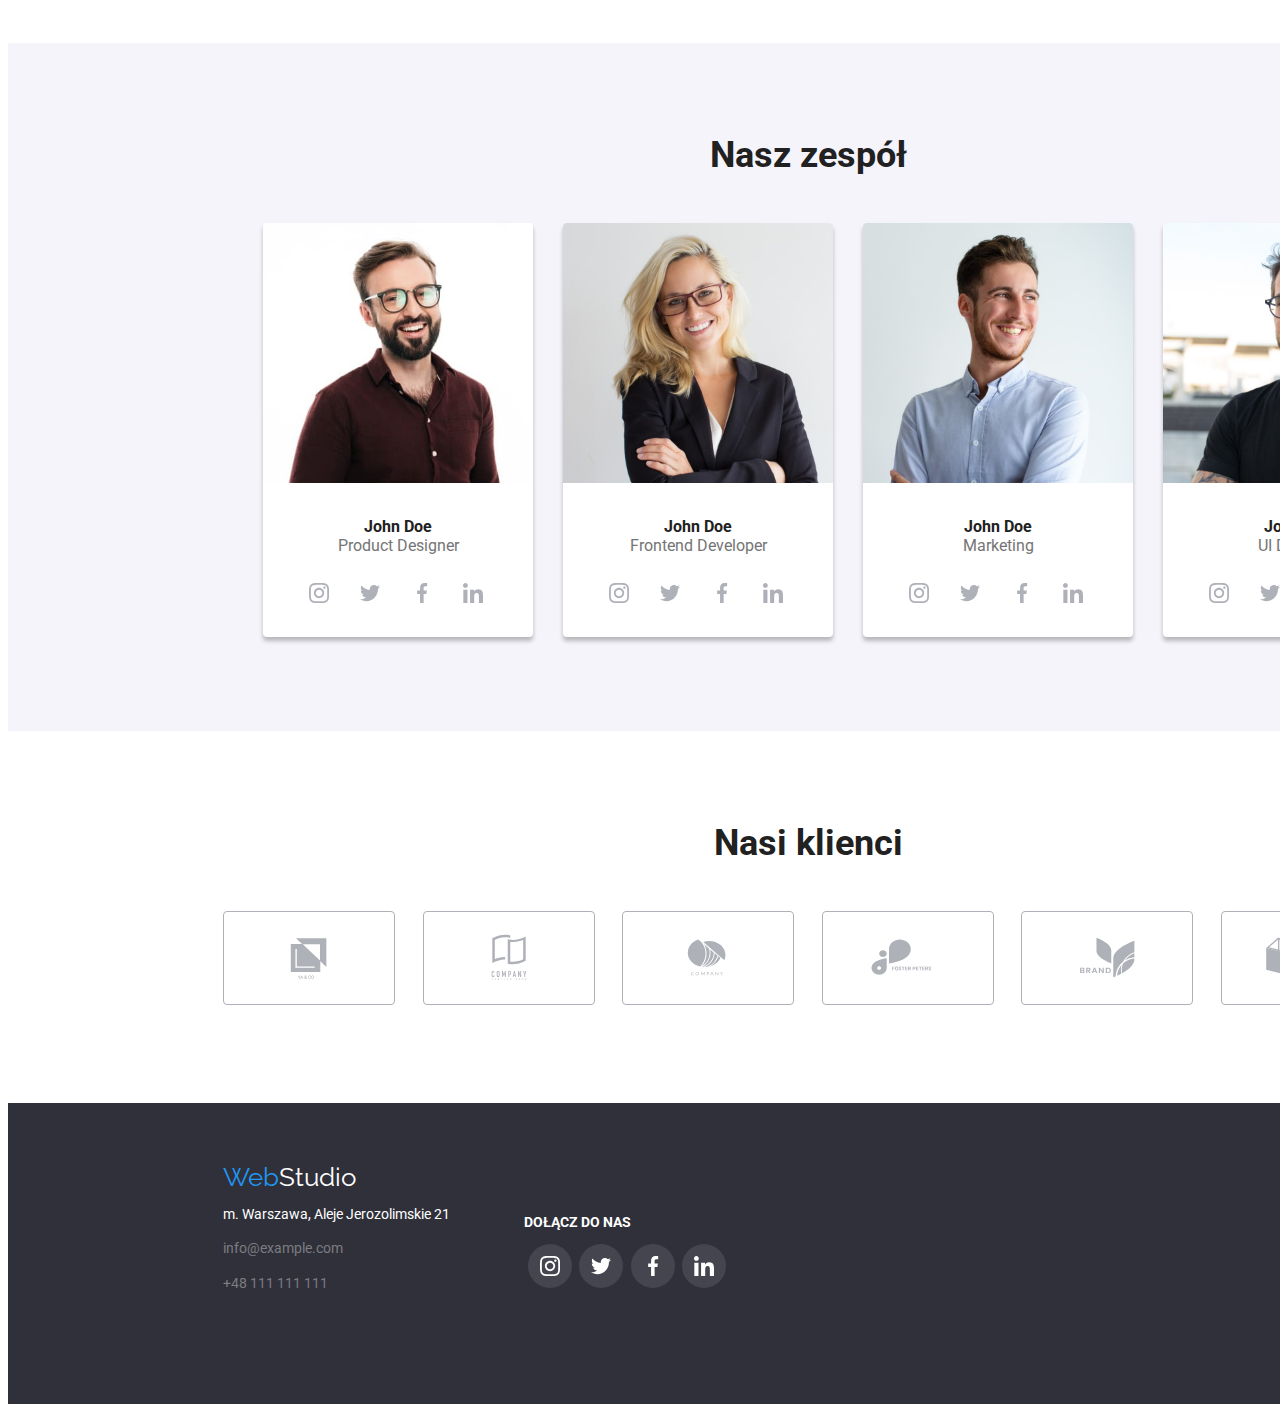
==== commit e62a6af5: "change margins and paddings" ====
--- a/index.html
+++ b/index.html
@@ -523,58 +523,58 @@
           <p class="contact-email"><a href="info@example.com">info@example.com</a></p>
           <p class="contact-phone"><a href="tel:+48111111111">+48 111 111 111</a></p>
         </address>
-        <div class="main-page-footer-container">
-          <h3 class="main-page-footer-icons-title">DOŁĄCZ DO NAS</h3>
-          <div class="main-page-footer-icons">
-            <a href="/"
-              ><svg
-                class="main-page-footer-icon"
-                width="44"
-                height="44"
-                fill="#fff"
-                style="border-radius: 50%"
-                viewBox="-12 -12 44 44"
-              >
-                <use href="images/icons.svg#icon-instagram-2-1" width="20" height="20"></use>
-              </svg>
-            </a>
-            <a href="/"
-              ><svg
-                class="main-page-footer-icon"
-                width="44"
-                height="44"
-                fill="#fff"
-                style="border-radius: 50%"
-                viewBox="-12 -12 44 44"
-              >
-                <use href="images/icons.svg#icon-twitter-1" width="20" height="20"></use>
-              </svg>
-            </a>
-            <a href="/"
-              ><svg
-                class="main-page-footer-icon"
-                width="44"
-                height="44"
-                fill="#fff"
-                style="border-radius: 50%"
-                viewBox="-12 -12 44 44"
-              >
-                <use href="images/icons.svg#icon-facebook-1" width="20" height="20"></use>
-              </svg>
-            </a>
-            <a href="/"
-              ><svg
-                class="main-page-footer-icon"
-                width="44"
-                height="44"
-                fill="#fff"
-                style="border-radius: 50%"
-                viewBox="-12 -12 44 44"
-              >
-                <use href="images/icons.svg#icon-linkedin-1" width="20" height="20"></use>
-              </svg>
-            </a>
-          </div>
+      </div>
+      <div class="main-page-footer-container">
+        <h3 class="main-page-footer-icons-title">DOŁĄCZ DO NAS</h3>
+        <div class="main-page-footer-icons">
+          <a href="/"
+            ><svg
+              class="main-page-footer-icon"
+              width="44"
+              height="44"
+              fill="#fff"
+              style="border-radius: 50%"
+              viewBox="-12 -12 44 44"
+            >
+              <use href="images/icons.svg#icon-instagram-2-1" width="20" height="20"></use>
+            </svg>
+          </a>
+          <a href="/"
+            ><svg
+              class="main-page-footer-icon"
+              width="44"
+              height="44"
+              fill="#fff"
+              style="border-radius: 50%"
+              viewBox="-12 -12 44 44"
+            >
+              <use href="images/icons.svg#icon-twitter-1" width="20" height="20"></use>
+            </svg>
+          </a>
+          <a href="/"
+            ><svg
+              class="main-page-footer-icon"
+              width="44"
+              height="44"
+              fill="#fff"
+              style="border-radius: 50%"
+              viewBox="-12 -12 44 44"
+            >
+              <use href="images/icons.svg#icon-facebook-1" width="20" height="20"></use>
+            </svg>
+          </a>
+          <a href="/"
+            ><svg
+              class="main-page-footer-icon"
+              width="44"
+              height="44"
+              fill="#fff"
+              style="border-radius: 50%"
+              viewBox="-12 -12 44 44"
+            >
+              <use href="images/icons.svg#icon-linkedin-1" width="20" height="20"></use>
+            </svg>
+          </a>
         </div>
       </div>
     </footer>
--- a/css/styles-index.css
+++ b/css/styles-index.css
@@ -160,7 +160,7 @@
   text-align: center;
   line-height: 1;
   margin: 0;
-  padding: 94px 0 50px 0;
+  padding-bottom: 50px;
 }
 .main-page-second-container {
   width: 1200px;
@@ -201,8 +201,6 @@
   justify-content: space-between;
   gap: 30px;
   flex-basis: calc((100%-90px) / 4);
-
-  padding: 0;
   padding-bottom: 94px;
 }
 .main-page-third-container > li > figure {
@@ -214,6 +212,7 @@
 .main-page-third-container-section {
   margin: 0 auto;
   width: 1170px;
+  padding-top: 94px;
 }
 .main-page-third-container-section-box {
   background: #f5f4fa;
@@ -255,6 +254,7 @@
   width: 1170px;
   margin: 0 auto;
   padding-bottom: 94px;
+  padding-top: 94px;
 }
 
 /*main*/
@@ -345,6 +345,7 @@
   padding-top: 60px;
   padding-left: 215px;
   padding-bottom: 60px;
+  display: inline-block;
 }
 .address > p > {
   text-decoration: none;
@@ -375,7 +376,10 @@
   color: var(--brand-color);
 }
 .main-page-footer-container {
-  padding-left: 531px;
+  padding-left: 70px;
+  padding-bottom: 90px;
+
+  display: inline-block;
 }
 .main-page-footer-icons {
   display: flex;
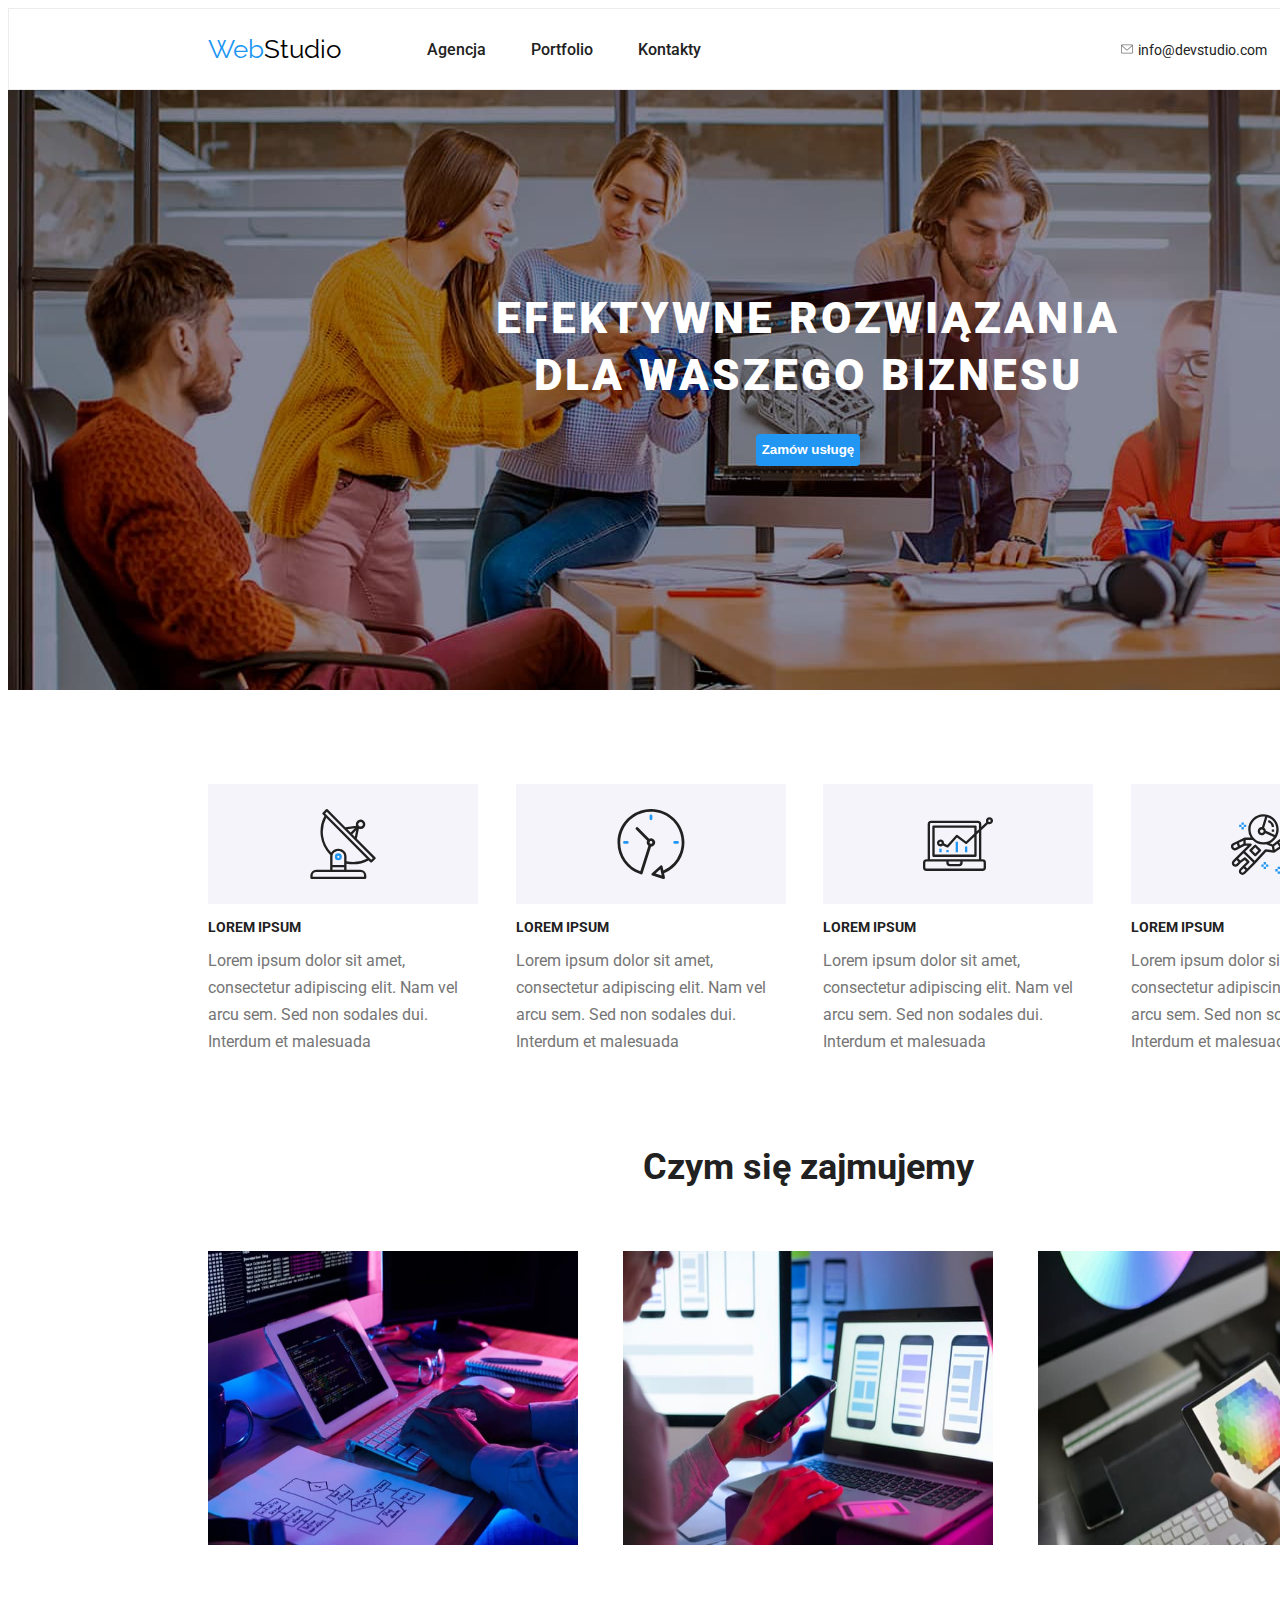
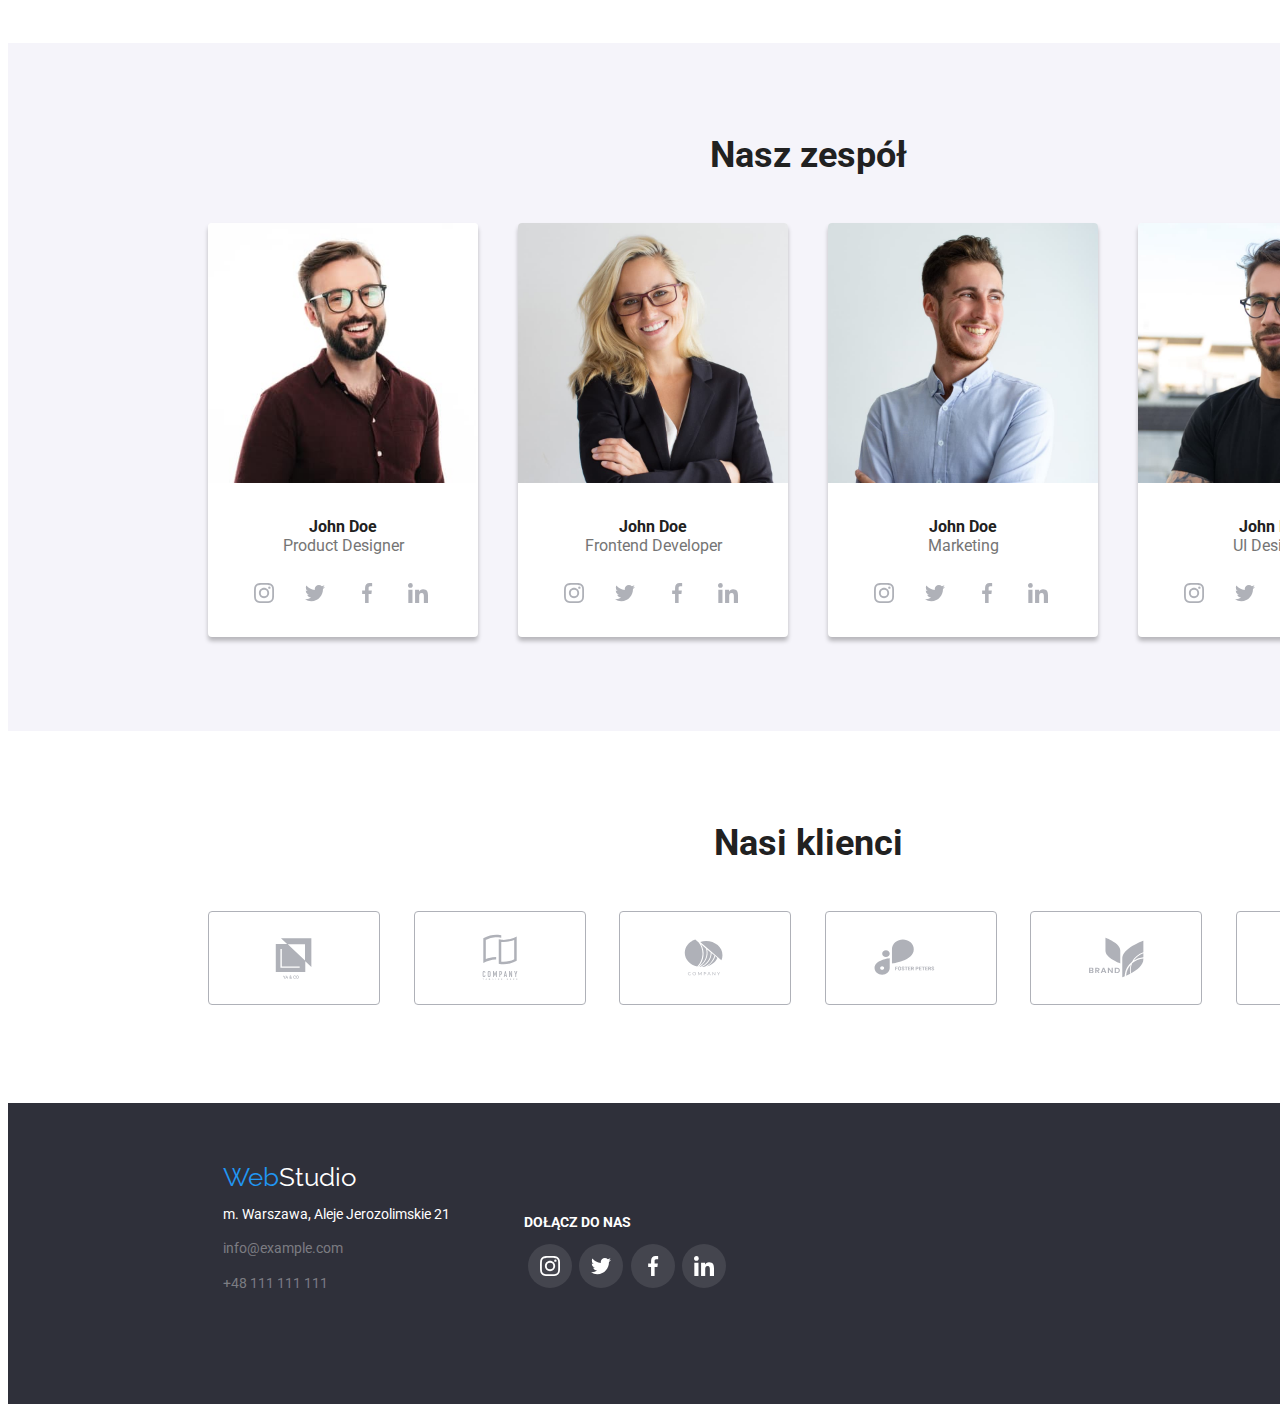
==== commit 3ac0cd26: "change styles css in icon header" ====
--- a/index.html
+++ b/index.html
@@ -36,20 +36,20 @@
         </nav>
         <div class="contact-top">
           <div class="contact-email-header">
-            <a href="mailto:info@devstudio.com"
-              ><svg class="icon-header" width="16" height="12" viewBox="0 0 16 12" fill="#757575">
+            <a href="mailto:info@devstudio.com">
+              <svg class="icon-header" width="16" height="12" viewBox="0 0 16 12">
                 <use href="images/icons.svg#icon-envelope"></use>
               </svg>
-            </a>
-            <a href="mailto:info@devstudio.com">info@devstudio.com</a>
+              info@devstudio.com</a
+            >
           </div>
           <div class="contact-phone-header">
             <a href="tel:+48111111111"
-              ><svg class="icon-header" width="16" hight="12" viewBox="0 0 16 12" fill="#757575">
+              ><svg class="icon-header" width="16" hight="12" viewBox="0 0 16 12">
                 <use href="images/icons.svg#icon-smartphone"></use>
               </svg>
-            </a>
-            <a href="tel:+48111111111">+48 111 111 111</a>
+              +48 111 111 111</a
+            >
           </div>
         </div>
       </div>
@@ -433,8 +433,6 @@
                 width="170"
                 height="92"
                 viewBox="0 0 170 92"
-                fill="#AFB1B8"
-                style="border: 1px solid #afb1b8; border-radius: 4px"
               >
                 <use href="images/icons.svg#icon-Logo-6"></use>
               </svg>
@@ -447,8 +445,6 @@
                 width="170"
                 height="92"
                 viewBox="0 0 170 92"
-                fill="#AFB1B8"
-                style="border: 1px solid #afb1b8; border-radius: 4px"
               >
                 <use href="images/icons.svg#icon-Logo-7"></use>
               </svg>
@@ -461,8 +457,6 @@
                 width="170"
                 height="92"
                 viewBox="0 0 170 92"
-                fill="#AFB1B8"
-                style="border: 1px solid #afb1b8; border-radius: 4px"
               >
                 <use href="images/icons.svg#icon-Logo-8"></use>
               </svg>
@@ -475,8 +469,6 @@
                 width="170"
                 height="92"
                 viewBox="0 0 170 92"
-                fill="#AFB1B8"
-                style="border: 1px solid #afb1b8; border-radius: 4px"
               >
                 <use href="images/icons.svg#icon-Logo-9"></use>
               </svg>
@@ -489,8 +481,6 @@
                 width="170"
                 height="92"
                 viewBox="0 0 170 92"
-                fill="#AFB1B8"
-                style="border: 1px solid #afb1b8; border-radius: 4px"
               >
                 <use href="images/icons.svg#icon-Logo-10"></use>
               </svg>
@@ -503,8 +493,6 @@
                 width="170"
                 height="92"
                 viewBox="0 0 170 92"
-                fill="#AFB1B8"
-                style="border: 1px solid #afb1b8; border-radius: 4px"
               >
                 <use href="images/icons.svg#icon-Logo-11"></use>
               </svg>
--- a/css/styles-index.css
+++ b/css/styles-index.css
@@ -52,8 +52,7 @@
   margin-right: 373px;
 }
 .icon-header {
-  height: 12px;
-  width: 16px;
+  fill: #757575;
 }
 .contact-email-header {
   display: inline-block;
@@ -79,9 +78,9 @@
 .contact-email-header > a:hover,
 .contact-email-header > a:focus {
   color: var(--brand-color);
-}
-.contact-top > div > a:hover,
-.contact-top > div > a:focus,
+  fill: var(--brand-color);
+}
+
 .icon-header:focus,
 .icon-header:hover {
   color: var(--brand-color);
@@ -202,6 +201,7 @@
   gap: 30px;
   flex-basis: calc((100%-90px) / 4);
   padding-bottom: 94px;
+  padding-left: 0px;
 }
 .main-page-third-container > li > figure {
   margin: 0px;
@@ -211,11 +211,13 @@
 }
 .main-page-third-container-section {
   margin: 0 auto;
-  width: 1170px;
+  width: 1200px;
   padding-top: 94px;
+  padding-left: 0px;
 }
 .main-page-third-container-section-box {
   background: #f5f4fa;
+  padding-left: 0px;
 }
 
 .main-page-third-container-photo-title {
@@ -236,11 +238,14 @@
 .main-page-fourth-container-icon {
   width: 170px;
   height: 92px;
+  border: 1px solid #afb1b8;
+  border-radius: 4px;
+  fill: #afb1b8;
 }
 .main-page-fourth-container-icon:hover,
 .main-page-fourth-container-icon:focus {
   fill: var(--brand-color);
-  border-color: var(--brand-color);
+  border: 1px solid var(--brand-color);
 }
 
 .main-page-fourth-container-section > ul {
@@ -251,7 +256,7 @@
   margin: 0 auto;
 }
 .main-page-fourth-container-section {
-  width: 1170px;
+  width: 1200px;
   margin: 0 auto;
   padding-bottom: 94px;
   padding-top: 94px;
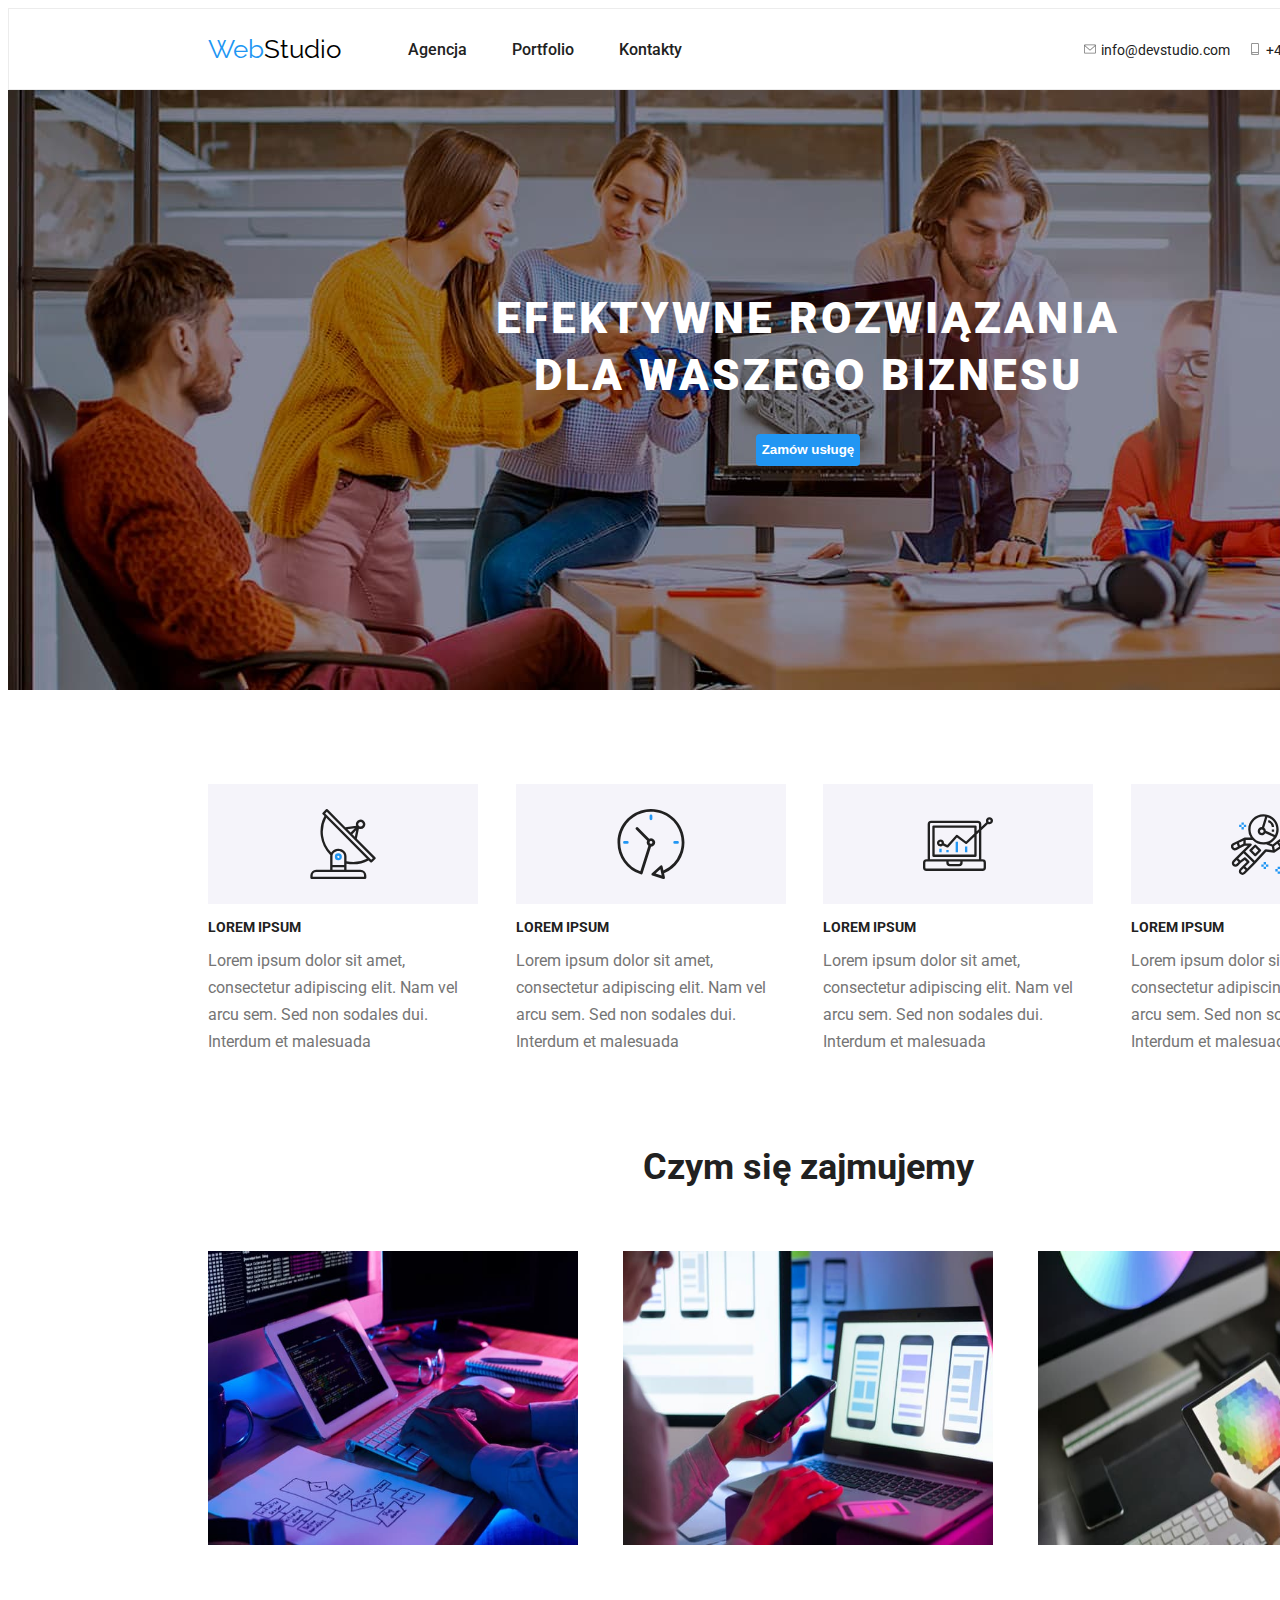
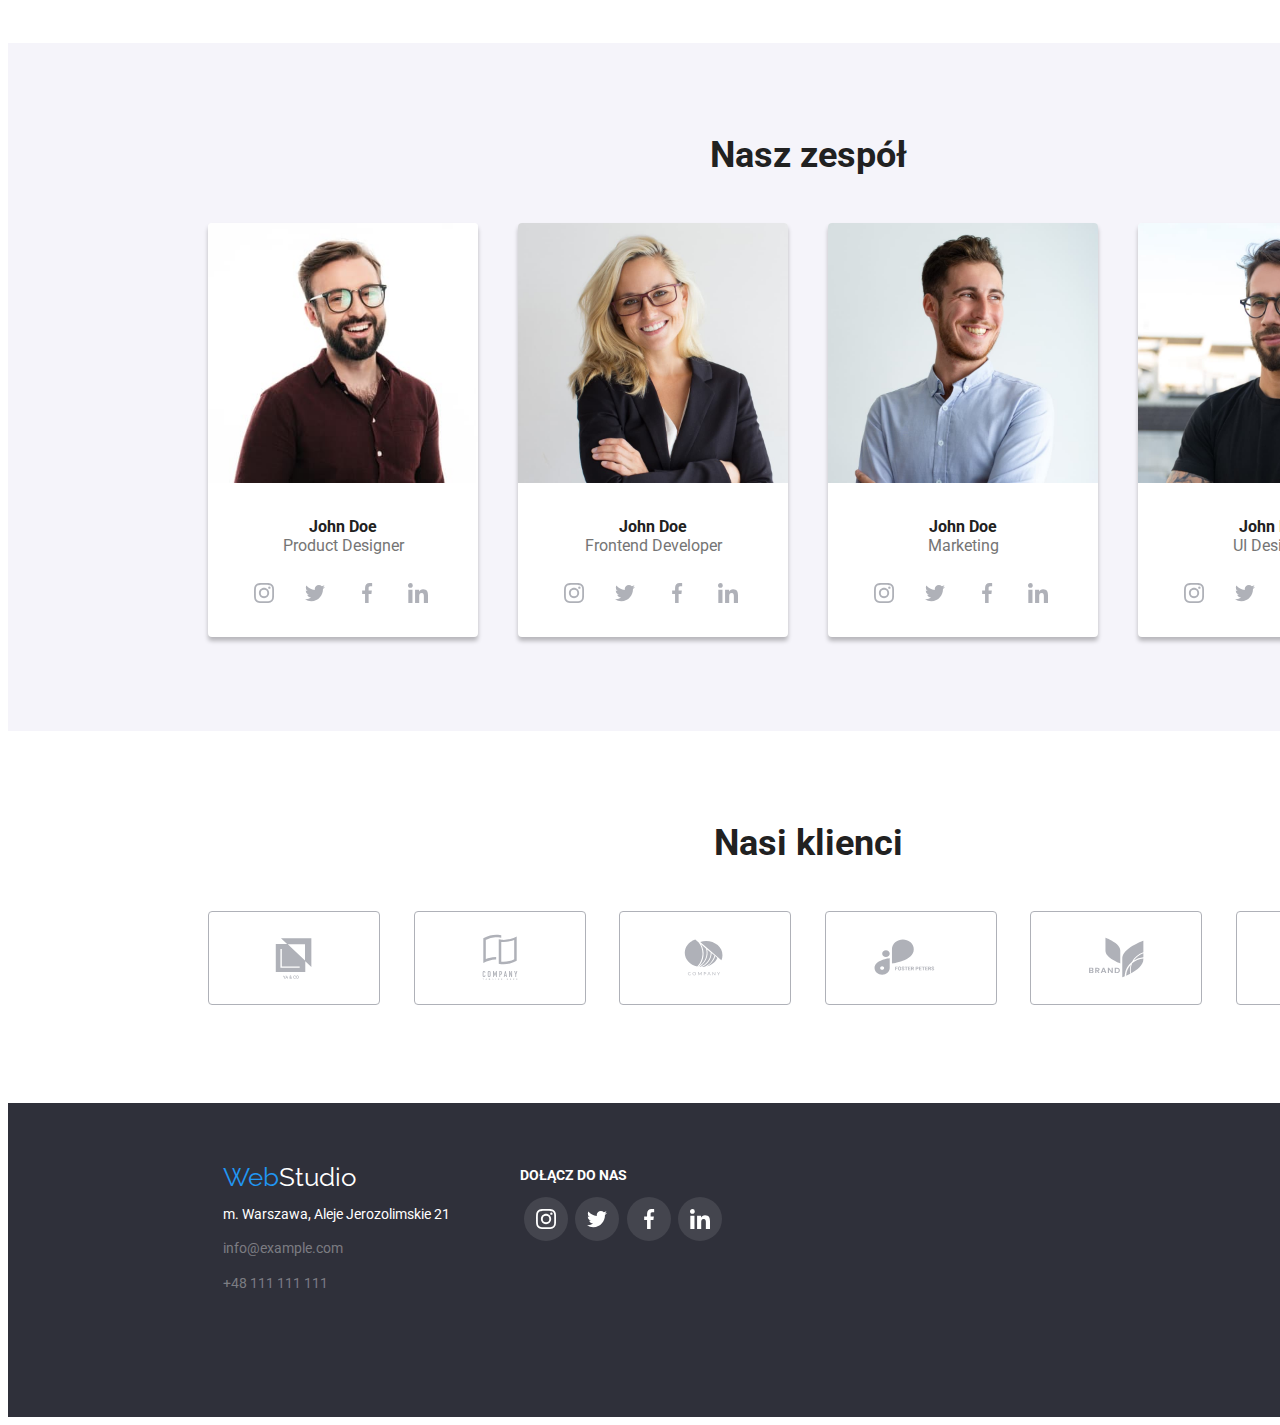
==== commit ab2b8c21: "change header icon styles" ====
--- a/index.html
+++ b/index.html
@@ -35,7 +35,7 @@
           </ul>
         </nav>
         <div class="contact-top">
-          <div class="contact-email-header">
+          <div class="contact-header">
             <a href="mailto:info@devstudio.com">
               <svg class="icon-header" width="16" height="12" viewBox="0 0 16 12">
                 <use href="images/icons.svg#icon-envelope"></use>
@@ -43,7 +43,7 @@
               info@devstudio.com</a
             >
           </div>
-          <div class="contact-phone-header">
+          <div class="contact-header">
             <a href="tel:+48111111111"
               ><svg class="icon-header" width="16" hight="12" viewBox="0 0 16 12">
                 <use href="images/icons.svg#icon-smartphone"></use>
@@ -508,8 +508,8 @@
         >
         <address>
           <p class="address-street">m. Warszawa, Aleje Jerozolimskie 21</p>
-          <p class="contact-email"><a href="info@example.com">info@example.com</a></p>
-          <p class="contact-phone"><a href="tel:+48111111111">+48 111 111 111</a></p>
+          <p class="contact-footer"><a href="info@example.com">info@example.com</a></p>
+          <p class="contact-footer"><a href="tel:+48111111111">+48 111 111 111</a></p>
         </address>
       </div>
       <div class="main-page-footer-container">
--- a/css/styles-index.css
+++ b/css/styles-index.css
@@ -54,37 +54,32 @@
 .icon-header {
   fill: #757575;
 }
-.contact-email-header {
+.contact-header {
   display: inline-block;
   width: 161px;
   /* margin-right: 50px;*/
 }
-.contact-phone-header {
+.contact-header {
   display: inline-block;
 }
 .navbar > li > a:hover,
 .navbar > li > a:focus {
   color: var(--brand-color);
 }
-.contact-phone-header > a,
-.contact-email-header > a {
-  text-decoration: none;
-  font-size: 14px;
-  color: var(--main-color);
-}
-
-.contact-phone-header > a:hover,
-.contact-phone-header > a:focus,
-.contact-email-header > a:hover,
-.contact-email-header > a:focus {
+.contact-header > a,
+.contact-header > a {
+  text-decoration: none;
+  font-size: 14px;
+  color: var(--main-color);
+}
+
+.contact-header > a:hover .icon-header,
+.contact-header > a:focus .icon-header {
+  fill: var(--brand-color);
+}
+.contact-header > a:hover,
+.contact-header > a:focus {
   color: var(--brand-color);
-  fill: var(--brand-color);
-}
-
-.icon-header:focus,
-.icon-header:hover {
-  color: var(--brand-color);
-  fill: var(--brand-color);
 }
 
 /* navigation*/
@@ -345,12 +340,12 @@
 
 footer {
   background-color: #2f303a;
+  display: flex;
 }
 .container-footer {
   padding-top: 60px;
   padding-left: 215px;
   padding-bottom: 60px;
-  display: inline-block;
 }
 .address > p > {
   text-decoration: none;
@@ -362,35 +357,27 @@
   color: #fff;
 }
 
-.contact-email > a {
+.contact-footer > a {
+  text-decoration: none;
   font-style: normal;
   font-size: 14px;
   color: #ffffff60;
-  text-decoration: none;
-}
-.contact-phone > a {
-  text-decoration: none;
-  font-style: normal;
-  font-size: 14px;
-  color: #ffffff60;
-}
-.contact-email > a:hover,
-.contact-email > a:focus,
-.contact-phone > a:hover,
-.contact-phone > a:focus {
+}
+.contact-footer > a:hover,
+.contact-footer > a:focus {
   color: var(--brand-color);
 }
 .main-page-footer-container {
   padding-left: 70px;
-  padding-bottom: 90px;
-
-  display: inline-block;
+  padding-bottom: 60px;
+  padding-top: 50px;
 }
 .main-page-footer-icons {
   display: flex;
   justify-content: space-around;
   width: 206px;
   height: 70px;
+  padding-bottom: 90px;
 }
 .main-page-footer-icon:hover,
 .main-page-footer-icon:focus {
